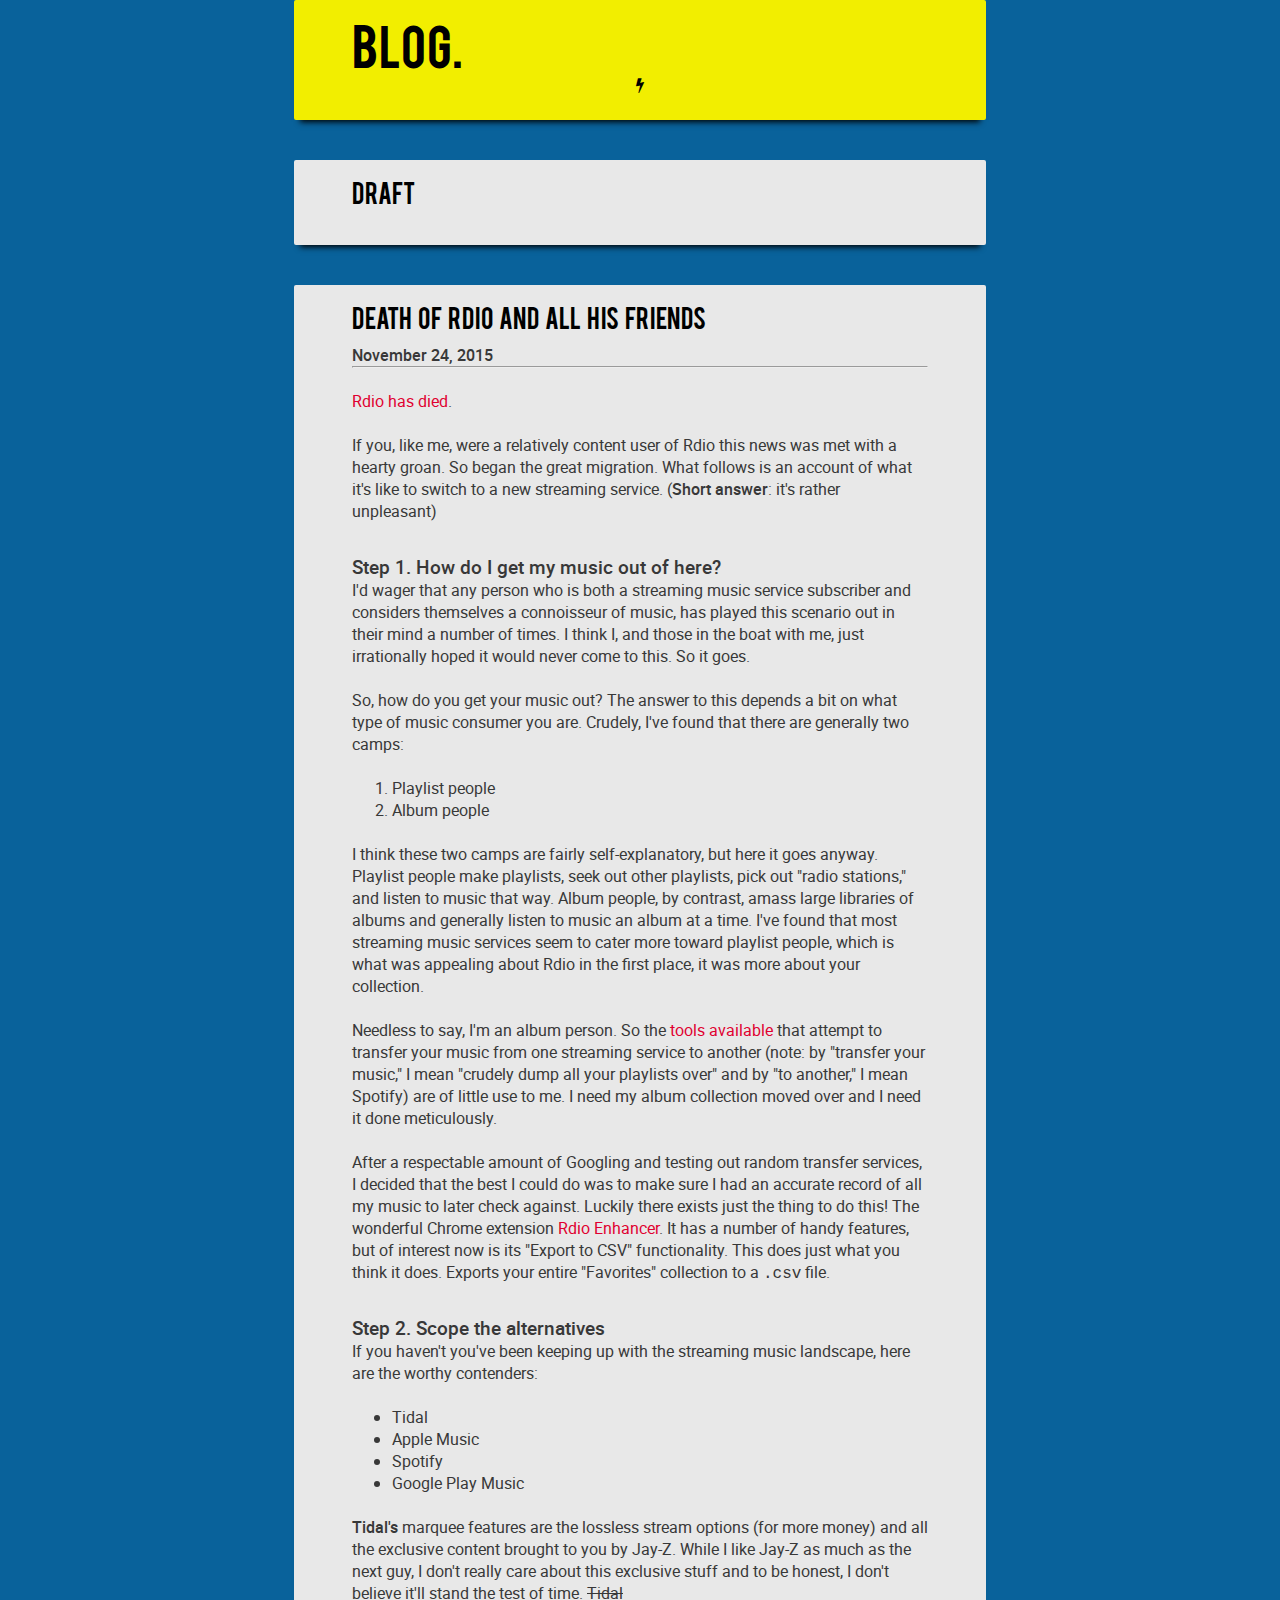
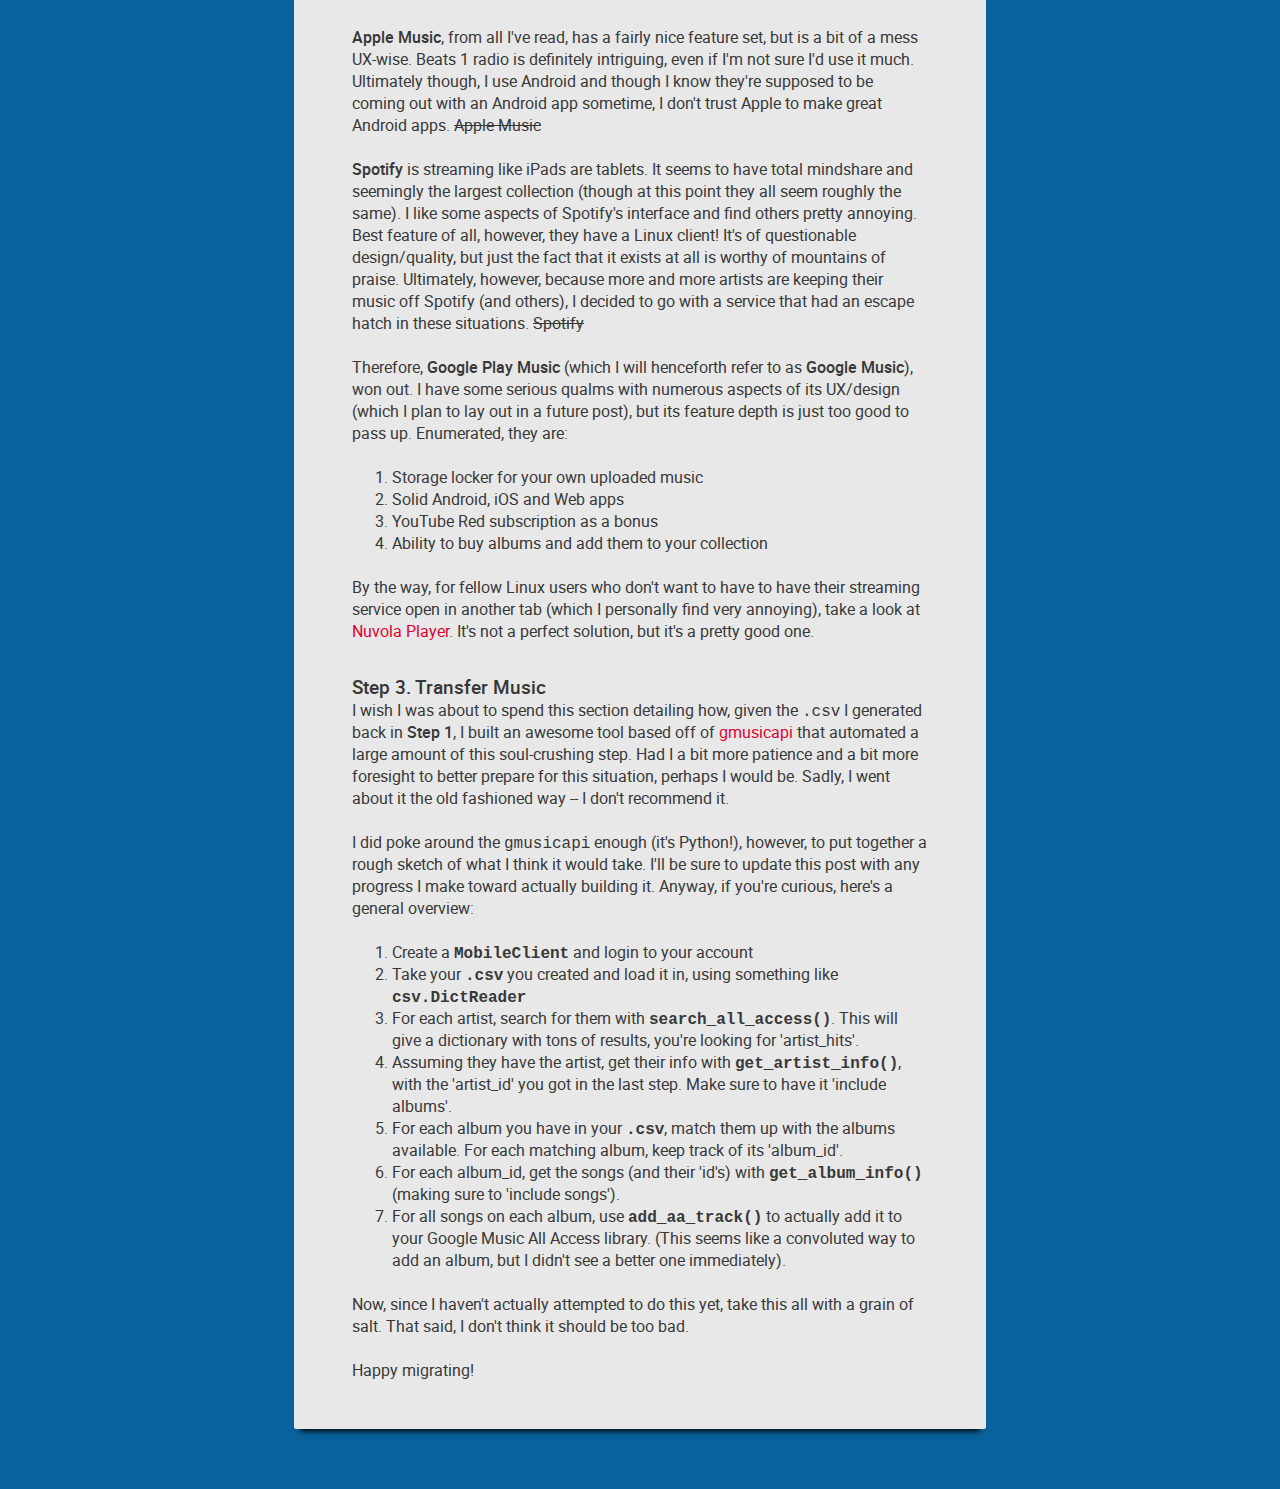
==== p/death-of-rdio/index.html @ a625e919 "add first draft inaugural post and scaffolding" ====
<!DOCTYPE html PUBLIC "-//W3C//DTD XHTML 1.0 Transitional//EN" "http://www.w3.org/TR/xhtml1/DTD/xhtml1-transitional.dtd"> 

<html xmlns="http://www.w3.org/1999/xhtml"> 
  <head> 	
    <link rel="SHORTCUT ICON" href="tjd.ico"/> 
    <meta name="description" content="Musings on Google Music."/>
    <meta name="keywords" content="rdio, google music, design, hci,
          music, annoyances"/> 
    <meta http-equiv="Content-Type" content="text/html; charset=iso-8859-1" />
    <meta name=viewport content='width=700'>
    <title>blog.</title> 
    <link rel="stylesheet" type="text/css" href="./css/main.css" /> 
    <script src="lib/jquery-1.11.1.min.js" type="text/javascript"></script>
    <link rel="stylesheet" href="./css/font-awesome.min.css">
  </head> 
  <body> 
    <div class="content">
      <div class="card_container" id="blog_c">
        <div class="greeting card shadow"> 
	  <div class="subgreet">
            blog.
          </div>
          <div class="details bolt">
            <i class="fa fa-flash fa-fw"></i>
          </div>
        </div>
      </div>
      <div class="card_container" id="blog_c">
        <div class="about card shadow"> 
	  <div class="subtitle">
            DRAFT
          </div>
        </div>
      </div>
      <div class="card_container" id="post_c">
        <div class="about card shadow" id="post">
          <article>
            <div class="subtitle">
	      Death of Rdio and All His Friends
            </div>
            <div class="details">
              <span class="roboto_m">November 24, 2015</span>
              <hr>
            </div>
            <br/>
            <div class="details">
              <a href="http://www.theverge.com/2015/11/16/9746220/pandora-to-acquire-key-parts-of-rdio">Rdio has died</a>.<br/><br/>

            If you, like me, were a relatively content user of Rdio
            this news was met with a hearty groan. So began the
            great migration. What follows is an account of what it's
            like to switch to a new streaming service. 
            (<span class="roboto_m">Short answer</span>: it's rather unpleasant)
            <br/><br/>

            <div class="post">Step 1. How do I get my music out of here?</div>
            I'd wager that any person who is both a streaming music
            service subscriber and considers themselves a connoisseur
            of music, has played this scenario out in their mind a
            number of times. I think I, and those in the boat with me,
            just irrationally hoped it would never come to this. So it
            goes.<br/><br/>

            So, how do you get your music out? The answer to this
            depends a bit on what type of music consumer you are.
            Crudely, I've found that there are generally two camps:
            <br/><br/>
            <ol>
              <li>Playlist people</li>
              <li>Album people</li>
            </ol>
            <br/>
            I think these two camps are fairly self-explanatory, but
            here it goes anyway. Playlist people make playlists, seek
            out other playlists, pick out "radio stations," and listen
            to music that way. Album people, by contrast, amass large
            libraries of albums and generally listen to music an album
            at a time. I've found that most streaming music services
            seem to cater more toward playlist people, which is what
            was appealing about Rdio in the first place, it was more
            about your collection.<br/><br/>

            Needless to say, I'm an album person. So the <a href="http://www.ivyishere.org/">tools available</a>
            that attempt to transfer your music from one streaming
            service to another (note: by "transfer your music," I mean
            "crudely dump all your playlists over" and by "to
            another," I mean Spotify) are of little use to me. I need
            my album collection moved over and I need it done
            meticulously.<br/><br/>

            After a respectable amount of Googling and testing out
            random transfer services, I decided that the best I could
            do was to make sure I had an accurate record of all my
            music to later check against. Luckily there exists just
            the thing to do this! The wonderful Chrome extension <a href="https://chrome.google.com/webstore/detail/rdio-enhancer/hmaalfaappddkggilhahaebfhdmmmngf?hl=en">Rdio
            Enhancer</a>. It has a number of handy features, but of
            interest now is its "Export to CSV" functionality. This
            does just what you think it does. Exports your entire
            "Favorites" collection to a <code>.csv</code> file.<br/><br/>

            <div class="post">Step 2. Scope the alternatives</div>
            If you haven't you've been keeping up with the streaming
            music landscape, here are the worthy contenders:
            <br/><br/>
            <ul>
              <li>Tidal</li>
              <li>Apple Music</li>
              <li>Spotify</li>
              <li>Google Play Music</li>
            </ul>
            <br/>
            
            <span class="roboto_m">Tidal's</span> marquee features are
            the lossless stream options (for more money) and all the
            exclusive content brought to you by Jay-Z. While I like
            Jay-Z as much as the next guy, I don't really care about
            this exclusive stuff and to be honest, I don't believe
            it'll stand the test of time. 
            <strike>Tidal</strike><br/><br/>

            <span class="roboto_m">Apple Music</span>, from all I've
            read, has a fairly nice feature set, but is a bit of a
            mess UX-wise. Beats 1 radio is definitely intriguing, even
            if I'm not sure I'd use it much. Ultimately though, I use
            Android and though I know they're supposed to be coming
            out with an Android app sometime, I don't trust Apple to
            make great Android apps. 
            <strike>Apple Music</strike><br/><br/>

            <span class="roboto_m">Spotify</span> is streaming like
            iPads are tablets. It seems to have total mindshare and
            seemingly the largest collection (though at this point
            they all seem roughly the same). I like some aspects of
            Spotify's interface and find others pretty annoying. Best
            feature of all, however, they have a Linux client! It's of
            questionable design/quality, but just the fact that it
            exists at all is worthy of mountains of praise.
            Ultimately, however, because more and more artists are
            keeping their music off Spotify (and others), I decided to
            go with a service that had an escape hatch in these
            situations. <strike>Spotify</strike>
            <br/><br/> 

            Therefore, <span class="roboto_m">Google Play Music</span> 
            (which I will henceforth refer to as <span class="roboto_m">Google Music</span>),
            won out. I have some serious qualms with numerous aspects
            of its UX/design (which I plan to lay out in a future
            post), but its feature depth is just too good to pass up.
            Enumerated, they are:<br/><br/>
            <ol>
              <li>Storage locker for your own uploaded music</li>
              <li>Solid Android, iOS and Web apps</li>
              <li>YouTube Red subscription as a bonus</li>
              <li>Ability to buy albums and add them to your collection</li>
            </ol>
            <br/>
            By the way, for fellow Linux users who don't want to have
            to have their streaming service open in another tab (which
            I personally find very annoying), take a look at <a href="https://tiliado.eu/nuvolaplayer/repository/">Nuvola Player</a>.
            It's not a perfect solution, but it's a pretty good one. 
            <br/><br/>

            <div class="post">Step 3. Transfer Music</div>
            I wish I was about to spend this section detailing how,
            given the <code>.csv</code> I generated back in 
            <span class="roboto_m">Step 1</span>, I built an awesome
            tool based off of <a href="https://github.com/simon-weber/gmusicapi">gmusicapi</a> 
            that automated a large amount of this soul-crushing step.
            Had I a bit more patience and a bit more foresight to
            better prepare for this situation, perhaps I would be.
            Sadly, I went about it the old fashioned way -- I don't recommend it.
            <br/><br/>

            I did poke around the <code>gmusicapi</code> enough (it's
            Python!), however, to put together a rough sketch of what
            I think it would take. I'll be sure to update this post
            with any progress I make toward actually building it.
            Anyway, if you're curious, here's a general overview:
            <br/><br/>
            <ol>
              <li>Create a <b><code>MobileClient</code></b> and login to your account</li>
              <li>Take your <b><code>.csv</code></b> you created and load it in, using something like <b><code>csv.DictReader</code></b></li>
              <li>For each artist, search for them with <b><code>search_all_access()</code></b>. This will give a dictionary with tons of results, you're looking for 'artist_hits'.</li>
              <li>Assuming they have the artist, get their info with <b><code>get_artist_info()</code></b>, with the 'artist_id' you got in the last step. Make sure to have it 'include albums'.</li>
              <li>For each album you have in your <b><code>.csv</code></b>, match them up with the albums available. For each matching album, keep track of its 'album_id'.</li>
              <li>For each album_id, get the songs (and their 'id's) with <b><code>get_album_info()</code></b> (making sure to 'include songs').</li>
              <li>For all songs on each album, use <b><code>add_aa_track()</code></b> to actually add it to your Google Music All Access library. (This seems like a convoluted way to add an album, but I didn't see a better one immediately).</li>
            </ol>
            <br/>
            
            Now, since I haven't actually attempted to do this yet,
            take this all with a grain of salt. That said, I don't
            think it should be too bad.
            <br/><br/>

            Happy migrating!
            <br/><br/>
          </div>
        </div>
          </article>
      </div>
    </div>
    <div class="footer">&nbsp;</div>
  </body>
</html>
---- p/death-of-rdio/css/main.css ----
* { margin: 0 auto; }

body {
    background-color: #09629B;
    color: #007FFF;
}

@font-face {
    font-family: 'bebas';
    src: url('../fonts/BEBAS___-webfont.eot');
    src: url('../fonts/BEBAS___-webfont.eot?#iefix') format('embedded-opentype'),
         url('../fonts/BEBAS___-webfont.woff') format('woff'),
         url('../fonts/BEBAS___-webfont.ttf') format('truetype'),
         url('../fonts/BEBAS___-webfont.svg#bebasregular') format('svg');
    font-weight: normal;
    font-style: normal;
}

@font-face {
    font-family: 'robotoregular';
    src: url('../fonts/roboto-regular-webfont.eot');
    src: url('../fonts/roboto-regular-webfont.eot?#iefix') format('embedded-opentype'),
         url('../fonts/roboto-regular-webfont.woff2') format('woff2'),
         url('../fonts/roboto-regular-webfont.woff') format('woff'),
         url('../fonts/roboto-regular-webfont.ttf') format('truetype'),
         url('../fonts/roboto-regular-webfont.svg#robotoregular') format('svg');
    font-weight: normal;
    font-style: normal;
}

@font-face {
    font-family: 'robotoitalic';
    src: url('../fonts/roboto-italic-webfont.eot');
    src: url('../fonts/roboto-italic-webfont.eot?#iefix') format('embedded-opentype'),
         url('../fonts/roboto-italic-webfont.woff2') format('woff2'),
         url('../fonts/roboto-italic-webfont.woff') format('woff'),
         url('../fonts/roboto-italic-webfont.ttf') format('truetype'),
         url('../fonts/roboto-italic-webfont.svg#robotoitalic') format('svg');
    font-weight: normal;
    font-style: normal;
}

@font-face {
    font-family: 'robotomedium';
    src: url('../fonts/roboto-medium-webfont.eot');
    src: url('../fonts/roboto-medium-webfont.eot?#iefix') format('embedded-opentype'),
         url('../fonts/roboto-medium-webfont.woff2') format('woff2'),
         url('../fonts/roboto-medium-webfont.woff') format('woff'),
         url('../fonts/roboto-medium-webfont.ttf') format('truetype'),
         url('../fonts/roboto-medium-webfont.svg#robotomedium') format('svg');
    font-weight: normal;
    font-style: normal;
}

.shadow {
    -webkit-box-shadow: 0 8px 6px -6px #000;
    -moz-box-shadow: 0 8px 6px -6px #000;
    box-shadow: 0 8px 6px -6px black;
}

.card {
    -moz-border-radius: 2px;
    -webkit-border-radius: 2px;
    border-radius: 2px;
    padding: 2%;
    background-color: #E8E8E8;
}

.card_container{
    width: 100%;
}

.header {
    width: 100%;
    text-align: center;
}

.header_card {
    -moz-border-radius-topleft: 0;
    -moz-border-radius-topright: 0;
    -moz-border-radius-bottomright: 2px;
    -moz-border-radius-bottomleft: 2px;    
    -webkit-border-top-left-radius: 0;
    -webkit-border-top-right-radius: 0;
    -webkit-border-bottom-right-radius: 2px;
    -webkit-border-bottom-left-radius: 2px;
}

.greeting {
    display: inline-block;
    background-color: #F2EE00;
    font-family: 'bebas', Arial, sans-serif;
    padding-top: 30px;
    width: 50%;
    min-width: 500px;
    max-width: 700px;
}

.subgreet {
    font-family: 'bebas', Arial, sans-serif;
    color: #000000;
    width: 90%;
    font-size: 36pt;
    text-align: left;
    word-spacing: 4px;
}

.bolt {
    text-align: center;
    color: #000000;
}

.content {
    text-align: center;
    width: 100%;
    margin: 0 auto;
}

.about { 
    display: inline-block;
    text-align: left;
    background-color: #E8E8E8;
    color: #383838;
    font-family: 'robotoregular', Arial, sans-serif;
    margin-top: 40px;
    width: 50%;
    min-width: 500px;
    max-width: 700px;
}

.details {
    font-size: 12pt;
    width: 90%;
}

.pubs {
    display: inline-block;
    margin-top: 40px;
    background-color: #E8E8E8;
    color: #383838;
    font-family: 'robotoregular', Arial, sans-serif;
    width: 50%;
    min-width: 500px;
    max-width: 700px;
}

.footer {
    float: left;
    height: 60px;
    width: 100%;
}

.subtitle {
    font-family: 'bebas', Arial, sans-serif;
    color: #000000;
    width: 90%;
    font-size: 18pt;
    text-align: left;
    padding-bottom: 10px;
    word-spacing: 4px;
}

.dyn_subtitle {
    float: left;
}

.grow {
    text-align: right;
    float: right;
}

.year {
    color: #000000;
    padding-top: 30px;
    font-size: 12pt;
    text-align: left;
    font-family: 'bebas';
}

.med_container {
    display: inline-block;
    height: 50%;
    width: 100%;
    margin: 1% 0;
}

.medium {
    color: #000000;
    float: left;
    width: 25%;
    font-size: 14pt;
    text-align: center;
    font-family: 'bebas';
}

.pub {
    padding-top: 10px;
    text-align: left;
    font-size: 12pt;
}

.roboto_m {
    font-family: 'robotomedium';
}

.post {
    padding-top: 10px;
    text-align: left;
    font-size: 14pt;
    font-family: 'robotomedium';
}

.pub_title {
    color: #236087;
    font-family: 'robotoitalic';
}

A:link { 
    COLOR: #E00030; 
    TEXT-DECORATION: none; 
    font-weight: strong
}

A:visited { 
    COLOR: #E00030; 
    TEXT-DECORATION: none; 
    font-weight: normal 
}

A:hover { 
    COLOR: #0567A7; 
    TEXT-DECORATION: none; 
    font-weight: none 
}

.btn {
    cursor: pointer;
    color: #E00030; 
}

.btn:link { 
    COLOR: #E00030; 
    TEXT-DECORATION: none; 
    font-weight: strong
}

.btn:visited { 
    COLOR: #E00030; 
    TEXT-DECORATION: none; 
    font-weight: normal 
}

.btn:hover { 
    COLOR: #0567A7; 
    TEXT-DECORATION: none; 
    font-weight: none 
}
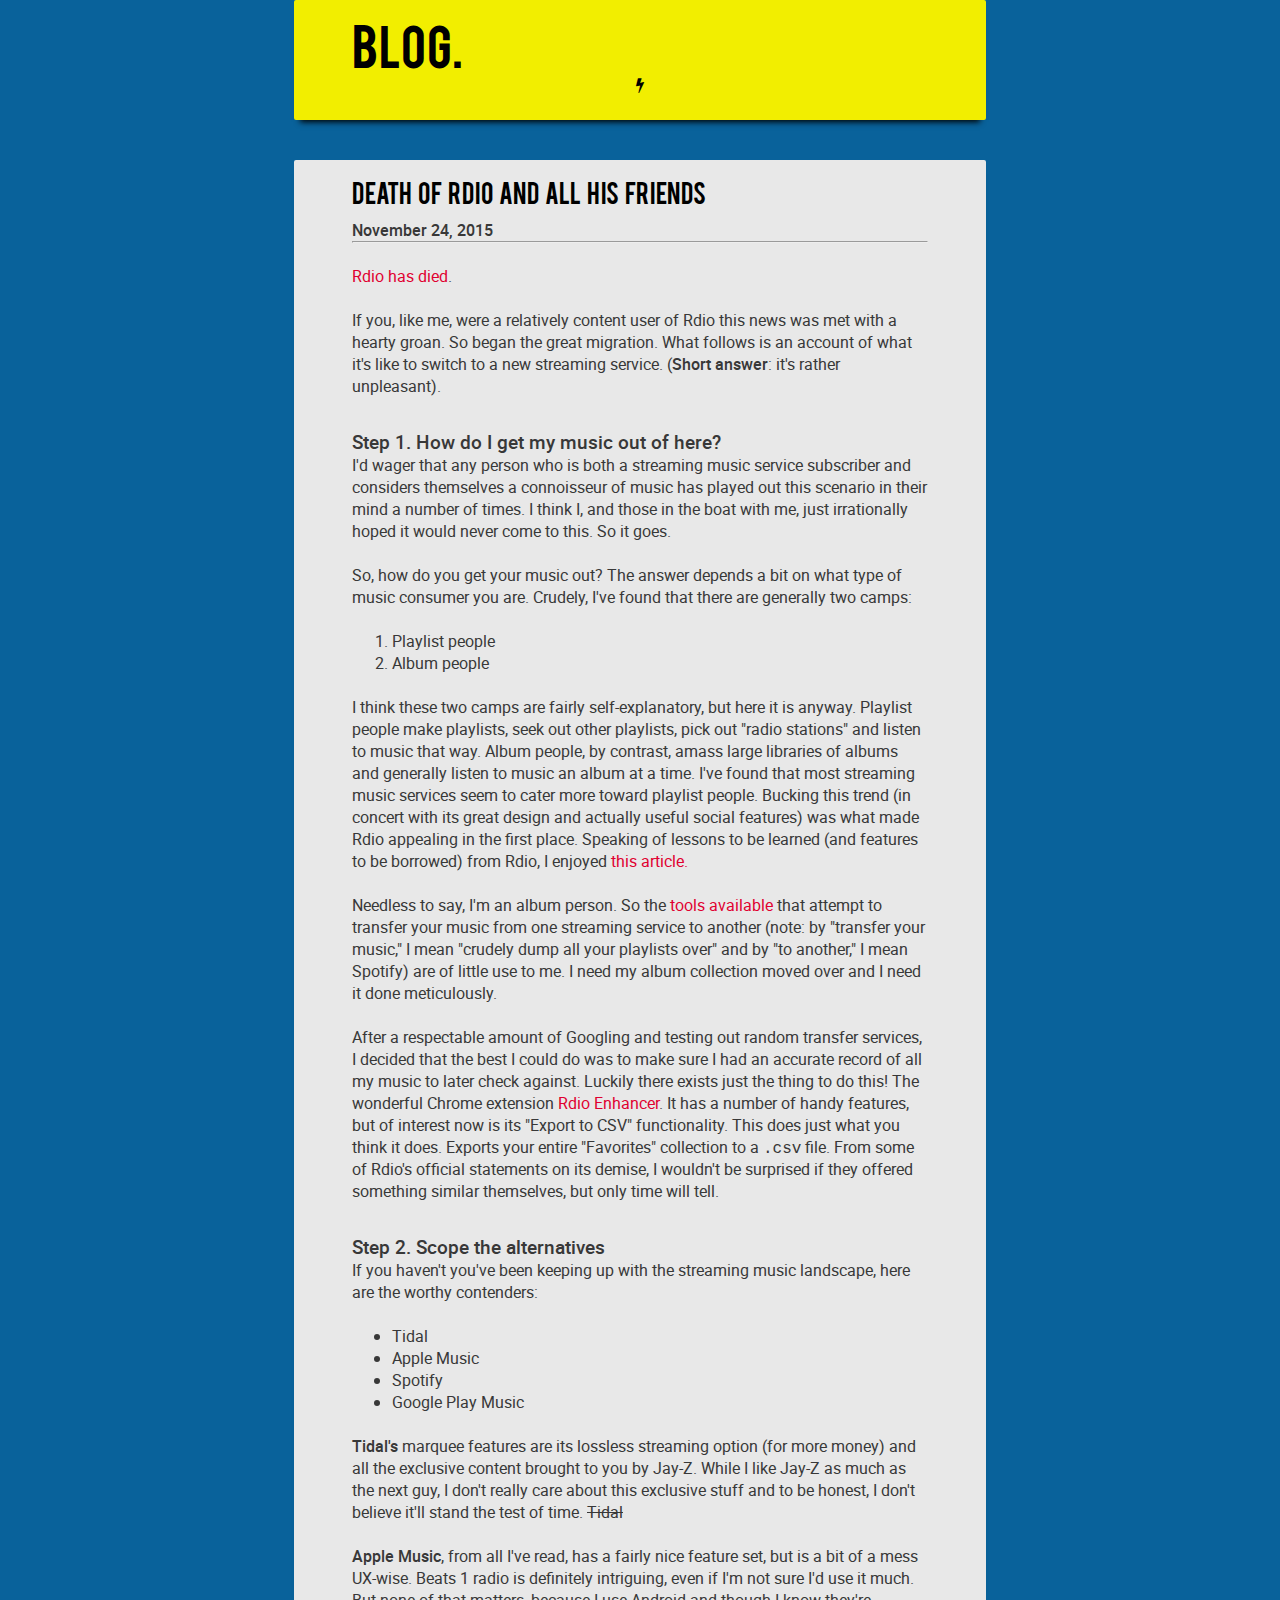
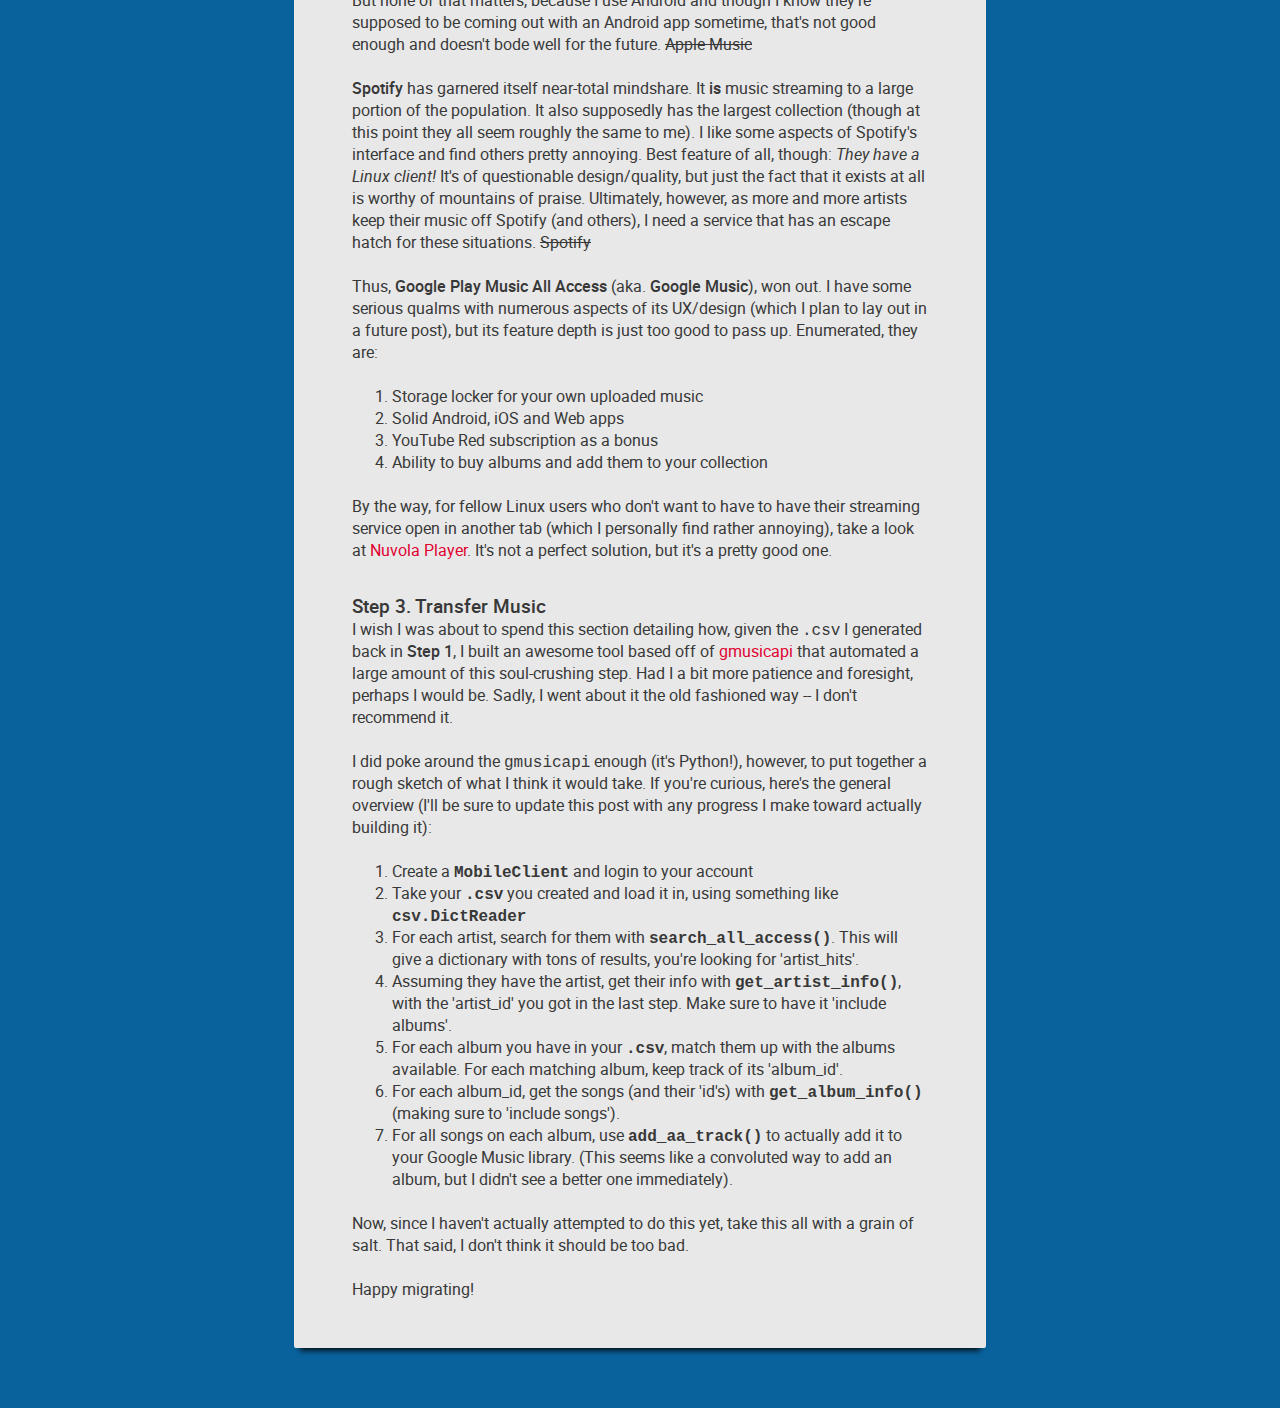
==== commit 012dd99c: "revised draft of death of rdio; asset clean-up" ====
--- a/p/death-of-rdio/index.html
+++ b/p/death-of-rdio/index.html
@@ -10,8 +10,8 @@
     <meta name=viewport content='width=700'>
     <title>blog.</title> 
     <link rel="stylesheet" type="text/css" href="./css/main.css" /> 
-    <script src="lib/jquery-1.11.1.min.js" type="text/javascript"></script>
-    <link rel="stylesheet" href="./css/font-awesome.min.css">
+    <script src="../../lib/jquery-1.11.1.min.js" type="text/javascript"></script>
+    <link rel="stylesheet" href="../../css/font-awesome.min.css">
   </head> 
   <body> 
     <div class="content">
@@ -25,13 +25,6 @@
           </div>
         </div>
       </div>
-      <div class="card_container" id="blog_c">
-        <div class="about card shadow"> 
-	  <div class="subtitle">
-            DRAFT
-          </div>
-        </div>
-      </div>
       <div class="card_container" id="post_c">
         <div class="about card shadow" id="post">
           <article>
@@ -50,20 +43,21 @@
             this news was met with a hearty groan. So began the
             great migration. What follows is an account of what it's
             like to switch to a new streaming service. 
-            (<span class="roboto_m">Short answer</span>: it's rather unpleasant)
+            (<span class="roboto_m">Short answer</span>: it's rather
+            unpleasant).
             <br/><br/>
 
             <div class="post">Step 1. How do I get my music out of here?</div>
             I'd wager that any person who is both a streaming music
             service subscriber and considers themselves a connoisseur
-            of music, has played this scenario out in their mind a
+            of music has played out this scenario in their mind a
             number of times. I think I, and those in the boat with me,
             just irrationally hoped it would never come to this. So it
             goes.<br/><br/>
 
-            So, how do you get your music out? The answer to this
-            depends a bit on what type of music consumer you are.
-            Crudely, I've found that there are generally two camps:
+            So, how do you get your music out? The answer depends a
+            bit on what type of music consumer you are. Crudely, I've
+            found that there are generally two camps:
             <br/><br/>
             <ol>
               <li>Playlist people</li>
@@ -71,14 +65,17 @@
             </ol>
             <br/>
             I think these two camps are fairly self-explanatory, but
-            here it goes anyway. Playlist people make playlists, seek
-            out other playlists, pick out "radio stations," and listen
+            here it is anyway. Playlist people make playlists, seek
+            out other playlists, pick out "radio stations" and listen
             to music that way. Album people, by contrast, amass large
             libraries of albums and generally listen to music an album
             at a time. I've found that most streaming music services
-            seem to cater more toward playlist people, which is what
-            was appealing about Rdio in the first place, it was more
-            about your collection.<br/><br/>
+            seem to cater more toward playlist people. Bucking this
+            trend (in concert with its great design and actually
+            useful social features) was what made Rdio appealing in
+            the first place. Speaking of lessons to be learned (and
+            features to be borrowed) from Rdio, I enjoyed <a href="http://www.theverge.com/2015/11/24/9789132/things-spotify-should-steal-from-rdio">this
+            article.</a><br/><br/>
 
             Needless to say, I'm an album person. So the <a href="http://www.ivyishere.org/">tools available</a>
             that attempt to transfer your music from one streaming
@@ -96,7 +93,10 @@
             Enhancer</a>. It has a number of handy features, but of
             interest now is its "Export to CSV" functionality. This
             does just what you think it does. Exports your entire
-            "Favorites" collection to a <code>.csv</code> file.<br/><br/>
+            "Favorites" collection to a <code>.csv</code> file. From
+            some of Rdio's official statements on its demise, I
+            wouldn't be surprised if they offered something similar
+            themselves, but only time will tell.<br/><br/>
 
             <div class="post">Step 2. Scope the alternatives</div>
             If you haven't you've been keeping up with the streaming
@@ -111,7 +111,7 @@
             <br/>
             
             <span class="roboto_m">Tidal's</span> marquee features are
-            the lossless stream options (for more money) and all the
+            its lossless streaming option (for more money) and all the
             exclusive content brought to you by Jay-Z. While I like
             Jay-Z as much as the next guy, I don't really care about
             this exclusive stuff and to be honest, I don't believe
@@ -121,28 +121,29 @@
             <span class="roboto_m">Apple Music</span>, from all I've
             read, has a fairly nice feature set, but is a bit of a
             mess UX-wise. Beats 1 radio is definitely intriguing, even
-            if I'm not sure I'd use it much. Ultimately though, I use
-            Android and though I know they're supposed to be coming
-            out with an Android app sometime, I don't trust Apple to
-            make great Android apps. 
+            if I'm not sure I'd use it much. But none of that matters,
+            because I use Android and though I know they're supposed
+            to be coming out with an Android app sometime, that's not
+            good enough and doesn't bode well for the future.
             <strike>Apple Music</strike><br/><br/>
 
-            <span class="roboto_m">Spotify</span> is streaming like
-            iPads are tablets. It seems to have total mindshare and
-            seemingly the largest collection (though at this point
-            they all seem roughly the same). I like some aspects of
-            Spotify's interface and find others pretty annoying. Best
-            feature of all, however, they have a Linux client! It's of
-            questionable design/quality, but just the fact that it
-            exists at all is worthy of mountains of praise.
-            Ultimately, however, because more and more artists are
-            keeping their music off Spotify (and others), I decided to
-            go with a service that had an escape hatch in these
-            situations. <strike>Spotify</strike>
+            <span class="roboto_m">Spotify</span> has garnered itself
+            near-total mindshare. It <span class="roboto_m">is</span>
+            music streaming to a large portion of the population. It
+            also supposedly has the largest collection (though at this
+            point they all seem roughly the same to me). I like some
+            aspects of Spotify's interface and find others pretty
+            annoying. Best feature of all, though: <span class="roboto_i">They
+            have a Linux client!</span> It's of questionable
+            design/quality, but just the fact that it exists at all is
+            worthy of mountains of praise. Ultimately, however, as
+            more and more artists keep their music off Spotify (and
+            others), I need a service that has an escape hatch for
+            these situations. <strike>Spotify</strike>
             <br/><br/> 
 
-            Therefore, <span class="roboto_m">Google Play Music</span> 
-            (which I will henceforth refer to as <span class="roboto_m">Google Music</span>),
+            Thus, <span class="roboto_m">Google Play Music All Access</span> 
+            (aka. <span class="roboto_m">Google Music</span>),
             won out. I have some serious qualms with numerous aspects
             of its UX/design (which I plan to lay out in a future
             post), but its feature depth is just too good to pass up.
@@ -156,7 +157,7 @@
             <br/>
             By the way, for fellow Linux users who don't want to have
             to have their streaming service open in another tab (which
-            I personally find very annoying), take a look at <a href="https://tiliado.eu/nuvolaplayer/repository/">Nuvola Player</a>.
+            I personally find rather annoying), take a look at <a href="https://tiliado.eu/nuvolaplayer/repository/">Nuvola Player</a>.
             It's not a perfect solution, but it's a pretty good one. 
             <br/><br/>
 
@@ -166,16 +167,16 @@
             <span class="roboto_m">Step 1</span>, I built an awesome
             tool based off of <a href="https://github.com/simon-weber/gmusicapi">gmusicapi</a> 
             that automated a large amount of this soul-crushing step.
-            Had I a bit more patience and a bit more foresight to
-            better prepare for this situation, perhaps I would be.
-            Sadly, I went about it the old fashioned way -- I don't recommend it.
+            Had I a bit more patience and foresight, perhaps I would
+            be. Sadly, I went about it the old fashioned way -- I
+            don't recommend it.
             <br/><br/>
 
             I did poke around the <code>gmusicapi</code> enough (it's
             Python!), however, to put together a rough sketch of what
-            I think it would take. I'll be sure to update this post
-            with any progress I make toward actually building it.
-            Anyway, if you're curious, here's a general overview:
+            I think it would take. If you're curious, here's the
+            general overview (I'll be sure to update this post
+            with any progress I make toward actually building it):
             <br/><br/>
             <ol>
               <li>Create a <b><code>MobileClient</code></b> and login to your account</li>
@@ -184,7 +185,7 @@
               <li>Assuming they have the artist, get their info with <b><code>get_artist_info()</code></b>, with the 'artist_id' you got in the last step. Make sure to have it 'include albums'.</li>
               <li>For each album you have in your <b><code>.csv</code></b>, match them up with the albums available. For each matching album, keep track of its 'album_id'.</li>
               <li>For each album_id, get the songs (and their 'id's) with <b><code>get_album_info()</code></b> (making sure to 'include songs').</li>
-              <li>For all songs on each album, use <b><code>add_aa_track()</code></b> to actually add it to your Google Music All Access library. (This seems like a convoluted way to add an album, but I didn't see a better one immediately).</li>
+              <li>For all songs on each album, use <b><code>add_aa_track()</code></b> to actually add it to your Google Music library. (This seems like a convoluted way to add an album, but I didn't see a better one immediately).</li>
             </ol>
             <br/>
             
--- a/p/death-of-rdio/css/main.css
+++ b/p/death-of-rdio/css/main.css
@@ -7,47 +7,47 @@
 
 @font-face {
     font-family: 'bebas';
-    src: url('../fonts/BEBAS___-webfont.eot');
-    src: url('../fonts/BEBAS___-webfont.eot?#iefix') format('embedded-opentype'),
-         url('../fonts/BEBAS___-webfont.woff') format('woff'),
-         url('../fonts/BEBAS___-webfont.ttf') format('truetype'),
-         url('../fonts/BEBAS___-webfont.svg#bebasregular') format('svg');
+    src: url('../../../fonts/BEBAS___-webfont.eot');
+    src: url('../../../fonts/BEBAS___-webfont.eot?#iefix') format('embedded-opentype'),
+         url('../../../fonts/BEBAS___-webfont.woff') format('woff'),
+         url('../../../fonts/BEBAS___-webfont.ttf') format('truetype'),
+         url('../../../fonts/BEBAS___-webfont.svg#bebasregular') format('svg');
     font-weight: normal;
     font-style: normal;
 }
 
 @font-face {
     font-family: 'robotoregular';
-    src: url('../fonts/roboto-regular-webfont.eot');
-    src: url('../fonts/roboto-regular-webfont.eot?#iefix') format('embedded-opentype'),
-         url('../fonts/roboto-regular-webfont.woff2') format('woff2'),
-         url('../fonts/roboto-regular-webfont.woff') format('woff'),
-         url('../fonts/roboto-regular-webfont.ttf') format('truetype'),
-         url('../fonts/roboto-regular-webfont.svg#robotoregular') format('svg');
+    src: url('../../../fonts/roboto-regular-webfont.eot');
+    src: url('../../../fonts/roboto-regular-webfont.eot?#iefix') format('embedded-opentype'),
+         url('../../../fonts/roboto-regular-webfont.woff2') format('woff2'),
+         url('../../../fonts/roboto-regular-webfont.woff') format('woff'),
+         url('../../../fonts/roboto-regular-webfont.ttf') format('truetype'),
+         url('../../../fonts/roboto-regular-webfont.svg#robotoregular') format('svg');
     font-weight: normal;
     font-style: normal;
 }
 
 @font-face {
     font-family: 'robotoitalic';
-    src: url('../fonts/roboto-italic-webfont.eot');
-    src: url('../fonts/roboto-italic-webfont.eot?#iefix') format('embedded-opentype'),
-         url('../fonts/roboto-italic-webfont.woff2') format('woff2'),
-         url('../fonts/roboto-italic-webfont.woff') format('woff'),
-         url('../fonts/roboto-italic-webfont.ttf') format('truetype'),
-         url('../fonts/roboto-italic-webfont.svg#robotoitalic') format('svg');
+    src: url('../../../fonts/roboto-italic-webfont.eot');
+    src: url('../../../fonts/roboto-italic-webfont.eot?#iefix') format('embedded-opentype'),
+         url('../../../fonts/roboto-italic-webfont.woff2') format('woff2'),
+         url('../../../fonts/roboto-italic-webfont.woff') format('woff'),
+         url('../../../fonts/roboto-italic-webfont.ttf') format('truetype'),
+         url('../../../fonts/roboto-italic-webfont.svg#robotoitalic') format('svg');
     font-weight: normal;
     font-style: normal;
 }
 
 @font-face {
     font-family: 'robotomedium';
-    src: url('../fonts/roboto-medium-webfont.eot');
-    src: url('../fonts/roboto-medium-webfont.eot?#iefix') format('embedded-opentype'),
-         url('../fonts/roboto-medium-webfont.woff2') format('woff2'),
-         url('../fonts/roboto-medium-webfont.woff') format('woff'),
-         url('../fonts/roboto-medium-webfont.ttf') format('truetype'),
-         url('../fonts/roboto-medium-webfont.svg#robotomedium') format('svg');
+    src: url('../../../fonts/roboto-medium-webfont.eot');
+    src: url('../../../fonts/roboto-medium-webfont.eot?#iefix') format('embedded-opentype'),
+         url('../../../fonts/roboto-medium-webfont.woff2') format('woff2'),
+         url('../../../fonts/roboto-medium-webfont.woff') format('woff'),
+         url('../../../fonts/roboto-medium-webfont.ttf') format('truetype'),
+         url('../../../fonts/roboto-medium-webfont.svg#robotomedium') format('svg');
     font-weight: normal;
     font-style: normal;
 }
@@ -203,6 +203,10 @@
     font-family: 'robotomedium';
 }
 
+.roboto_i {
+    font-family: 'robotoitalic';
+}
+
 .post {
     padding-top: 10px;
     text-align: left;
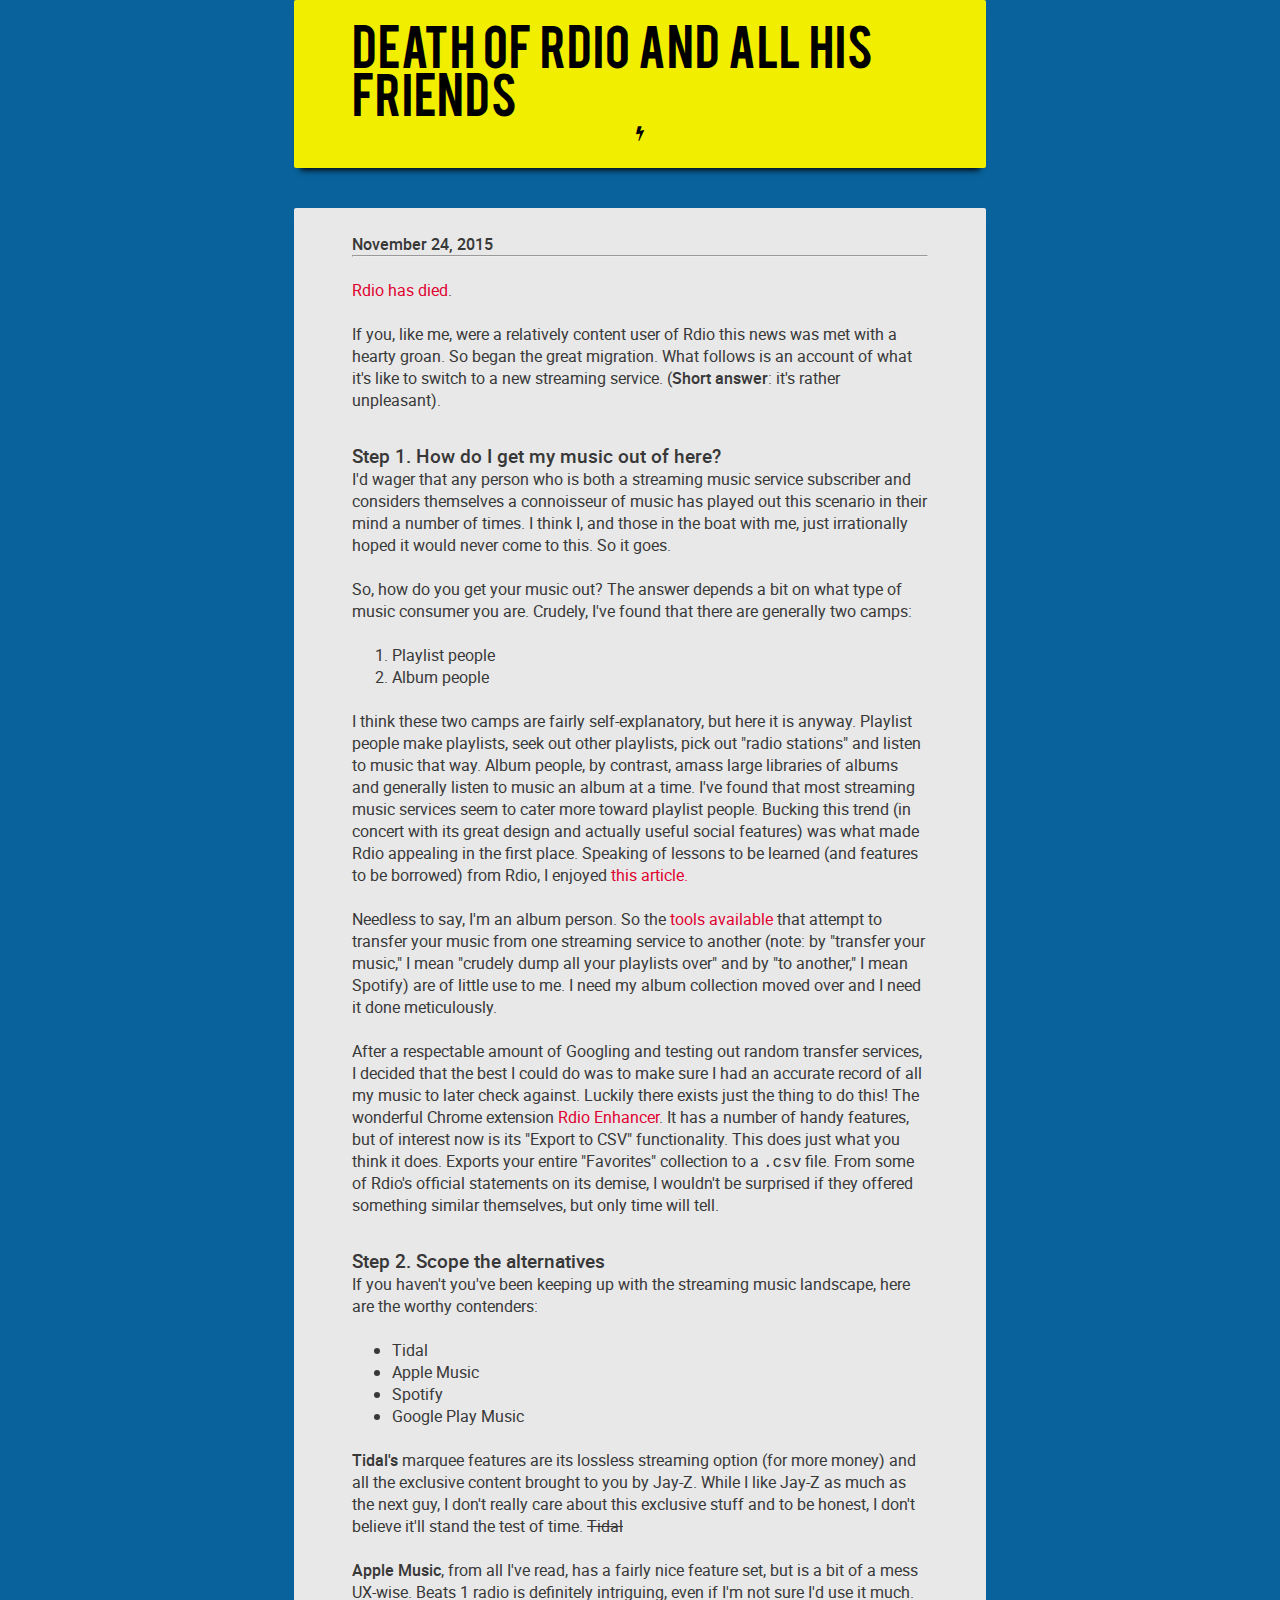
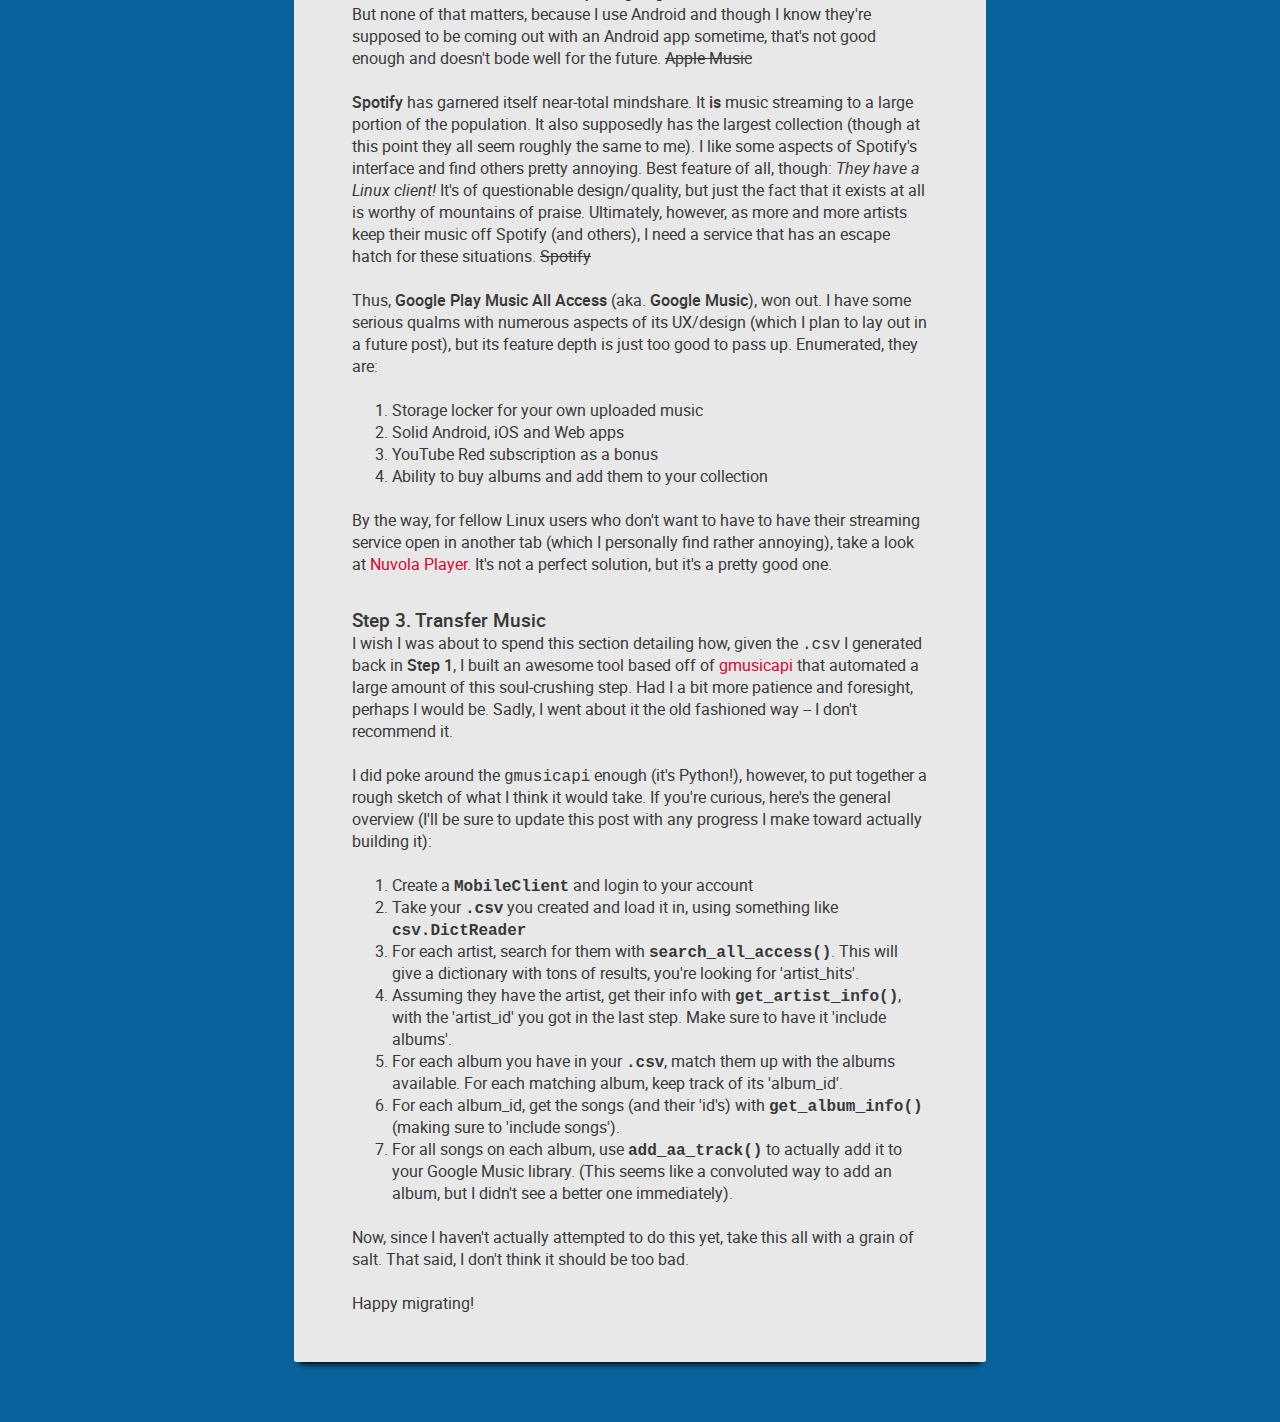
==== commit d7143e15: "changed header to post title" ====
--- a/p/death-of-rdio/index.html
+++ b/p/death-of-rdio/index.html
@@ -4,8 +4,8 @@
   <head> 	
     <link rel="SHORTCUT ICON" href="tjd.ico"/> 
     <meta name="description" content="Musings on Google Music."/>
-    <meta name="keywords" content="rdio, google music, design, hci,
-          music, annoyances"/> 
+    <meta name="keywords" content="rdio, spotify, tidal, apple music, 
+          google music, design, hci, music, annoyances"/> 
     <meta http-equiv="Content-Type" content="text/html; charset=iso-8859-1" />
     <meta name=viewport content='width=700'>
     <title>blog.</title> 
@@ -18,7 +18,7 @@
       <div class="card_container" id="blog_c">
         <div class="greeting card shadow"> 
 	  <div class="subgreet">
-            blog.
+            Death of Rdio and all his friends
           </div>
           <div class="details bolt">
             <i class="fa fa-flash fa-fw"></i>
@@ -28,9 +28,6 @@
       <div class="card_container" id="post_c">
         <div class="about card shadow" id="post">
           <article>
-            <div class="subtitle">
-	      Death of Rdio and All His Friends
-            </div>
             <div class="details">
               <span class="roboto_m">November 24, 2015</span>
               <hr>
